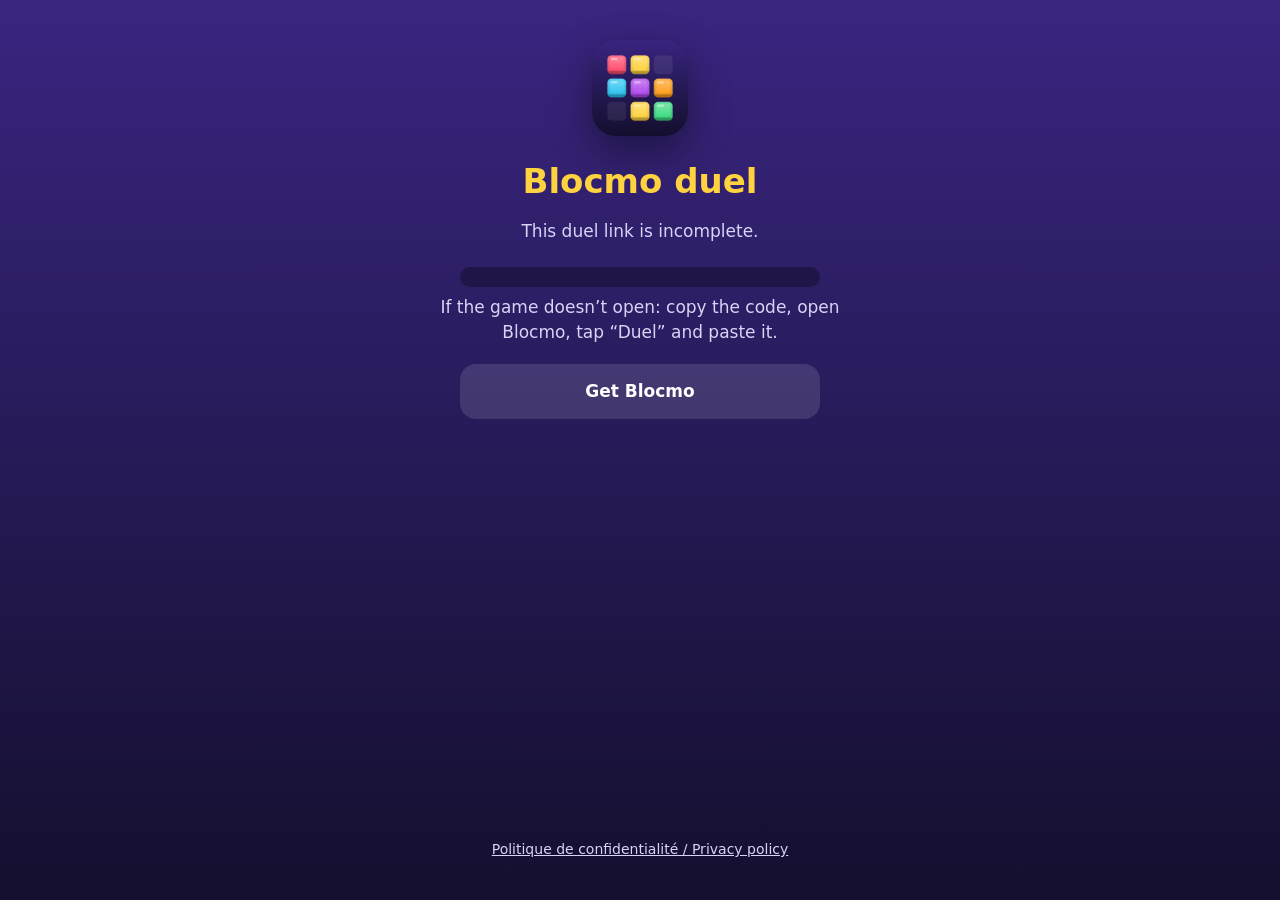
==== duel/index.html @ db6b0b0f "Liens de duel (page duel/ et App Links), politique de confidentialité et captures à jour Co-Authored" ====
<!doctype html>
<html lang="fr">
  <head>
    <meta charset="UTF-8" />
    <meta name="viewport" content="width=device-width, initial-scale=1" />
    <title>Duel Blocmo</title>
    <meta name="description" content="Un ami te défie sur Blocmo : mêmes pièces, 2 minutes, le meilleur score gagne." />
    <meta name="robots" content="noindex" />
    <link rel="icon" href="../icon.png" />
    <style>
      :root { --bg1: #3a2580; --bg2: #140f2e; --accent: #ffd23f; }
      * { box-sizing: border-box; }
      body { margin: 0; min-height: 100vh; background: linear-gradient(180deg, var(--bg1), var(--bg2)); color: #fff; font: 17px/1.5 system-ui, -apple-system, 'Segoe UI', Roboto, sans-serif; display: flex; flex-direction: column; align-items: center; text-align: center; padding: 40px 16px; }
      img.icon { width: 96px; height: 96px; border-radius: 24px; box-shadow: 0 16px 40px rgba(0,0,0,.4); }
      h1 { font-size: 34px; margin: 20px 0 4px; color: var(--accent); }
      .vs { margin: 10px 0 4px; font-size: 22px; font-weight: 700; }
      .score { font-size: 52px; font-weight: 800; line-height: 1.1; }
      p { max-width: 460px; color: #d9d3f5; margin: 8px auto; }
      .btn { display: block; width: min(100%, 360px); margin: 10px auto 0; padding: 15px 22px; border: none; border-radius: 16px; font: inherit; font-weight: 700; text-decoration: none; cursor: pointer; }
      .primary { background: linear-gradient(180deg, #ffd84a, #ffa41c); color: #3d1d00; }
      .ghost { background: rgba(255,255,255,.12); color: #fff; }
      code { display: block; width: min(100%, 360px); margin: 14px auto 0; padding: 10px; border-radius: 12px; background: rgba(0,0,0,.3); color: #d9d3f5; font-size: 12px; word-break: break-all; user-select: all; }
      .hidden { display: none; }
      footer { margin-top: auto; padding-top: 36px; font-size: 14px; }
      footer a { color: #d9d3f5; }
    </style>
  </head>
  <body>
    <img class="icon" src="../icon.png" alt="Blocmo" />
    <h1 id="title">Duel Blocmo</h1>
    <div id="challenge" class="hidden">
      <div class="vs" id="vs"></div>
      <div class="score" id="score"></div>
    </div>
    <p id="rules"></p>
    <a class="btn primary" id="open" href="#"></a>
    <button class="btn ghost" id="copy" type="button"></button>
    <code id="code"></code>
    <p id="how"></p>
    <!-- Remplace href par le lien de la fiche Play Store après publication -->
    <a class="btn ghost" id="store" href="https://play.google.com/store/apps/details?id=fr.blocmo.game"></a>
    <footer><a href="../privacy.html">Politique de confidentialité / Privacy policy</a></footer>
    <script>
      // Le code de duel est après le « # » : il reste dans le navigateur, il n'est jamais envoyé au serveur.
      const T = {
        fr: ['Duel Blocmo', '{name} te défie', 'Mêmes pièces pour vous deux, 2 minutes chacun. Le meilleur score gagne !', 'Relever le défi dans Blocmo', 'Copier le code', 'Code copié !', 'Si le jeu ne s’ouvre pas : copie le code, ouvre Blocmo, touche « Duel » puis colle-le.', 'Installer Blocmo', 'Ce lien de duel est incomplet.'],
        en: ['Blocmo duel', '{name} challenges you', 'Same pieces for both of you, 2 minutes each. Highest score wins!', 'Take the challenge in Blocmo', 'Copy the code', 'Code copied!', 'If the game doesn’t open: copy the code, open Blocmo, tap “Duel” and paste it.', 'Get Blocmo', 'This duel link is incomplete.'],
        es: ['Duelo Blocmo', '{name} te reta', 'Las mismas piezas para los dos, 2 minutos cada uno. ¡Gana la mejor puntuación!', 'Aceptar el reto en Blocmo', 'Copiar el código', '¡Código copiado!', 'Si el juego no se abre: copia el código, abre Blocmo, toca «Duelo» y pégalo.', 'Instalar Blocmo', 'Este enlace de duelo está incompleto.'],
        de: ['Blocmo-Duell', '{name} fordert dich heraus', 'Gleiche Teile für beide, je 2 Minuten. Die höchste Punktzahl gewinnt!', 'Herausforderung in Blocmo annehmen', 'Code kopieren', 'Code kopiert!', 'Falls sich das Spiel nicht öffnet: Code kopieren, Blocmo öffnen, auf „Duell“ tippen und einfügen.', 'Blocmo holen', 'Dieser Duell-Link ist unvollständig.'],
        pt: ['Duelo Blocmo', '{name} desafiou você', 'As mesmas peças para os dois, 2 minutos cada. Vence a maior pontuação!', 'Aceitar o desafio no Blocmo', 'Copiar o código', 'Código copiado!', 'Se o jogo não abrir: copie o código, abra o Blocmo, toque em “Duelo” e cole.', 'Instalar Blocmo', 'Este link de duelo está incompleto.'],
        it: ['Sfida Blocmo', '{name} ti sfida', 'Stessi pezzi per entrambi, 2 minuti a testa. Vince il punteggio più alto!', 'Accetta la sfida in Blocmo', 'Copia il codice', 'Codice copiato!', 'Se il gioco non si apre: copia il codice, apri Blocmo, tocca “Sfida” e incollalo.', 'Installa Blocmo', 'Questo link di sfida è incompleto.'],
        ja: ['Blocmo 対戦', '{name}からの挑戦', '2人とも同じピース、持ち時間は各2分。スコアが高い方の勝ち！', 'Blocmoで挑戦を受ける', 'コードをコピー', 'コピーしました！', 'ゲームが開かないときは、コードをコピーしてBlocmoを開き、「対戦」に貼り付けてね。', 'Blocmoを入手', 'この対戦リンクは不完全です。'],
        ko: ['Blocmo 대결', '{name}님의 도전', '두 사람 모두 같은 블록, 각자 2분. 점수가 높은 사람이 승리!', 'Blocmo에서 도전 수락', '코드 복사', '복사했어요!', '게임이 열리지 않으면 코드를 복사해 Blocmo의 「대결」에 붙여 넣으세요.', 'Blocmo 받기', '대결 링크가 불완전해요.'],
        'zh-Hans': ['Blocmo 对战', '{name} 向你发起挑战', '双方方块完全相同，每人2分钟。分数高者获胜！', '在 Blocmo 中应战', '复制代码', '已复制！', '如果游戏没有打开：复制代码，打开 Blocmo，点「对战」并粘贴。', '获取 Blocmo', '此对战链接不完整。'],
        'zh-Hant': ['Blocmo 對戰', '{name} 向你發起挑戰', '雙方方塊完全相同，每人2分鐘。分數高者獲勝！', '在 Blocmo 中應戰', '複製代碼', '已複製！', '如果遊戲沒有開啟：複製代碼，開啟 Blocmo，點「對戰」並貼上。', '取得 Blocmo', '此對戰連結不完整。'],
        tr: ['Blocmo düellosu', '{name} sana meydan okuyor', 'İki oyuncuya da aynı parçalar, herkese 2 dakika. En yüksek puan kazanır!', 'Blocmo’da meydan okumayı kabul et', 'Kodu kopyala', 'Kod kopyalandı!', 'Oyun açılmazsa: kodu kopyala, Blocmo’yu aç, «Düello»ya dokun ve yapıştır.', 'Blocmo’yu indir', 'Bu düello bağlantısı eksik.'],
        ru: ['Дуэль Blocmo', '{name} бросает тебе вызов', 'Одинаковые фигуры у обоих, по 2 минуты. Побеждает больший счёт!', 'Принять вызов в Blocmo', 'Скопировать код', 'Код скопирован!', 'Если игра не открылась: скопируй код, открой Blocmo, нажми «Дуэль» и вставь его.', 'Установить Blocmo', 'Ссылка на дуэль неполная.'],
        id: ['Duel Blocmo', '{name} menantangmu', 'Keping sama untuk kalian berdua, masing-masing 2 menit. Skor tertinggi menang!', 'Terima tantangan di Blocmo', 'Salin kode', 'Kode disalin!', 'Jika game tidak terbuka: salin kode, buka Blocmo, ketuk “Duel” lalu tempel.', 'Pasang Blocmo', 'Tautan duel ini tidak lengkap.'],
        nl: ['Blocmo-duel', '{name} daagt je uit', 'Dezelfde blokken voor allebei, 2 minuten per speler. De hoogste score wint!', 'Uitdaging aannemen in Blocmo', 'Code kopiëren', 'Code gekopieerd!', 'Opent het spel niet? Kopieer de code, open Blocmo, tik op „Duel” en plak hem.', 'Blocmo downloaden', 'Deze duellink is onvolledig.'],
        pl: ['Pojedynek Blocmo', '{name} rzuca ci wyzwanie', 'Te same klocki dla obu graczy, po 2 minuty. Wygrywa wyższy wynik!', 'Przyjmij wyzwanie w Blocmo', 'Kopiuj kod', 'Skopiowano!', 'Jeśli gra się nie otworzy: skopiuj kod, otwórz Blocmo, dotknij „Pojedynek” i wklej go.', 'Pobierz Blocmo', 'Ten link do pojedynku jest niepełny.'],
        vi: ['Thách đấu Blocmo', '{name} thách đấu bạn', 'Cả hai cùng bộ khối, mỗi người 2 phút. Điểm cao hơn sẽ thắng!', 'Nhận lời trong Blocmo', 'Sao chép mã', 'Đã sao chép!', 'Nếu trò chơi không mở: sao chép mã, mở Blocmo, chạm “Đấu” rồi dán vào.', 'Tải Blocmo', 'Liên kết thách đấu bị thiếu.'],
        th: ['ดวล Blocmo', '{name} ท้าคุณ', 'ทั้งสองคนได้บล็อกเหมือนกัน คนละ 2 นาที คะแนนสูงกว่าชนะ!', 'รับคำท้าใน Blocmo', 'คัดลอกรหัส', 'คัดลอกแล้ว!', 'ถ้าเกมไม่เปิด: คัดลอกรหัส เปิด Blocmo แตะ “ดวล” แล้ววาง', 'ติดตั้ง Blocmo', 'ลิงก์ดวลนี้ไม่ครบ'],
        hi: ['Blocmo मुकाबला', '{name} ने तुम्हें चुनौती दी है', 'दोनों को एक जैसे ब्लॉक, हर किसी को 2 मिनट। ज़्यादा अंक वाला जीतेगा!', 'Blocmo में चुनौती स्वीकार करो', 'कोड कॉपी करो', 'कोड कॉपी हो गया!', 'अगर गेम न खुले: कोड कॉपी करो, Blocmo खोलो, “मुकाबला” पर टैप करके पेस्ट करो।', 'Blocmo पाओ', 'यह मुकाबले का लिंक अधूरा है।'],
      };
      // Mêmes noms que dans le jeu (src/core/profile.ts), dans le même ordre.
      const NAMES = ['Bloki', 'Zapo', 'Kiwi', 'Momo', 'Pixel', 'Nova', 'Tako', 'Yuzu', 'Luma', 'Ziggy', 'Pompon', 'Nugget', 'Mochi', 'Bubu', 'Fizz', 'Gizmo', 'Koko', 'Lulu', 'Miko', 'Nimbus', 'Oreo', 'Pipo', 'Quokka', 'Rumi', 'Sora', 'Tiko', 'Ubu', 'Vivi', 'Wasabi', 'Yoyo', 'Zuzu', 'Bibop', 'Caramel', 'Dodo', 'Elfi', 'Flipo', 'Gumbo', 'Hiko', 'Indi', 'Jojo', 'Kumo', 'Loopy', 'Maki', 'Nacho', 'Olly', 'Pepito', 'Ricky', 'Taro'];
      const pref = (navigator.languages || [navigator.language || 'en']).map((l) => (l || '').toLowerCase());
      let lang = 'en';
      for (const l of pref) {
        if (l.startsWith('zh')) { lang = /hant|tw|hk|mo/.test(l) ? 'zh-Hant' : 'zh-Hans'; break; }
        const c = l.split('-')[0] === 'in' ? 'id' : l.split('-')[0];
        if (T[c]) { lang = c; break; }
      }
      const t = T[lang];
      document.documentElement.lang = lang;
      const code = (location.hash.match(/[A-Za-z0-9_-]{20,}/) || [''])[0];
      const $ = (id) => document.getElementById(id);
      $('title').textContent = t[0];
      $('rules').textContent = t[2];
      $('open').textContent = t[3];
      $('copy').textContent = t[4];
      $('how').textContent = t[6];
      $('store').textContent = t[7];
      if (!code) {
        $('rules').textContent = t[8];
        $('open').classList.add('hidden');
        $('copy').classList.add('hidden');
      } else {
        $('code').textContent = code;
        $('open').href = 'blocmo://duel?c=' + code;
        // Lecture du pseudo et du score (format binaire du jeu, sans vérification : le jeu vérifie en rejouant).
        try {
          const B = 'ABCDEFGHIJKLMNOPQRSTUVWXYZabcdefghijklmnopqrstuvwxyz0123456789-_';
          const bytes = [];
          let buf = 0, bits = 0;
          for (const ch of code) { buf = (buf << 6) | B.indexOf(ch); bits += 6; if (bits >= 8) { bits -= 8; bytes.push((buf >> bits) & 255); } }
          let pos = 0;
          const u8 = () => bytes[pos++];
          const varint = () => { let n = 0, mul = 1; for (let i = 0; i < 5; i++) { const b = u8(); n += (b & 127) * mul; if (!(b & 128)) return n; mul *= 128; } return n; };
          if (u8() === 1) {
            pos += 8; // graine + identifiant
            const name = NAMES[u8() % NAMES.length];
            const num = String(varint() % 10000).padStart(4, '0');
            pos += 4; // avatar
            varint(); // niveau
            const score = varint();
            $('vs').textContent = t[1].replace('{name}', name + '#' + num);
            $('score').textContent = new Intl.NumberFormat(lang).format(score) + ' pts';
            $('challenge').classList.remove('hidden');
          }
        } catch (e) { /* code illisible : on affiche quand même les boutons */ }
      }
      $('copy').addEventListener('click', async () => {
        try { await navigator.clipboard.writeText(code); } catch (e) { /* le code reste sélectionnable */ }
        $('copy').textContent = t[5];
      });
    </script>
  </body>
</html>
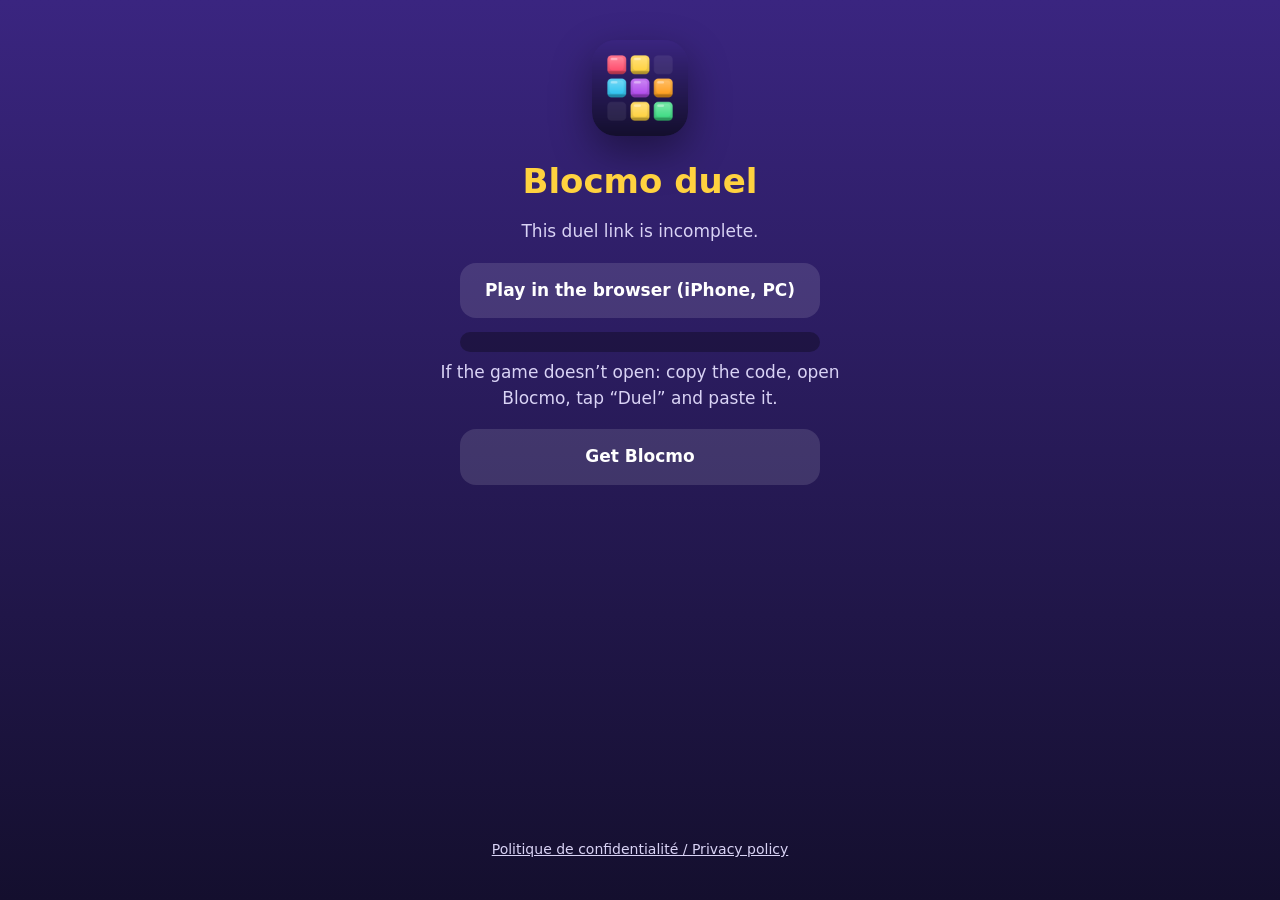
==== commit 586b6bf0: "Version navigateur de Blocmo (play/), page de duel « Jouer dans le navigateur », politique de confid" ====
--- a/duel/index.html
+++ b/duel/index.html
@@ -34,6 +34,7 @@
     </div>
     <p id="rules"></p>
     <a class="btn primary" id="open" href="#"></a>
+    <a class="btn ghost" id="web" href="../play/"></a>
     <button class="btn ghost" id="copy" type="button"></button>
     <code id="code"></code>
     <p id="how"></p>
@@ -43,24 +44,24 @@
     <script>
       // Le code de duel est après le « # » : il reste dans le navigateur, il n'est jamais envoyé au serveur.
       const T = {
-        fr: ['Duel Blocmo', '{name} te défie', 'Mêmes pièces pour vous deux, 2 minutes chacun. Le meilleur score gagne !', 'Relever le défi dans Blocmo', 'Copier le code', 'Code copié !', 'Si le jeu ne s’ouvre pas : copie le code, ouvre Blocmo, touche « Duel » puis colle-le.', 'Installer Blocmo', 'Ce lien de duel est incomplet.'],
-        en: ['Blocmo duel', '{name} challenges you', 'Same pieces for both of you, 2 minutes each. Highest score wins!', 'Take the challenge in Blocmo', 'Copy the code', 'Code copied!', 'If the game doesn’t open: copy the code, open Blocmo, tap “Duel” and paste it.', 'Get Blocmo', 'This duel link is incomplete.'],
-        es: ['Duelo Blocmo', '{name} te reta', 'Las mismas piezas para los dos, 2 minutos cada uno. ¡Gana la mejor puntuación!', 'Aceptar el reto en Blocmo', 'Copiar el código', '¡Código copiado!', 'Si el juego no se abre: copia el código, abre Blocmo, toca «Duelo» y pégalo.', 'Instalar Blocmo', 'Este enlace de duelo está incompleto.'],
-        de: ['Blocmo-Duell', '{name} fordert dich heraus', 'Gleiche Teile für beide, je 2 Minuten. Die höchste Punktzahl gewinnt!', 'Herausforderung in Blocmo annehmen', 'Code kopieren', 'Code kopiert!', 'Falls sich das Spiel nicht öffnet: Code kopieren, Blocmo öffnen, auf „Duell“ tippen und einfügen.', 'Blocmo holen', 'Dieser Duell-Link ist unvollständig.'],
-        pt: ['Duelo Blocmo', '{name} desafiou você', 'As mesmas peças para os dois, 2 minutos cada. Vence a maior pontuação!', 'Aceitar o desafio no Blocmo', 'Copiar o código', 'Código copiado!', 'Se o jogo não abrir: copie o código, abra o Blocmo, toque em “Duelo” e cole.', 'Instalar Blocmo', 'Este link de duelo está incompleto.'],
-        it: ['Sfida Blocmo', '{name} ti sfida', 'Stessi pezzi per entrambi, 2 minuti a testa. Vince il punteggio più alto!', 'Accetta la sfida in Blocmo', 'Copia il codice', 'Codice copiato!', 'Se il gioco non si apre: copia il codice, apri Blocmo, tocca “Sfida” e incollalo.', 'Installa Blocmo', 'Questo link di sfida è incompleto.'],
-        ja: ['Blocmo 対戦', '{name}からの挑戦', '2人とも同じピース、持ち時間は各2分。スコアが高い方の勝ち！', 'Blocmoで挑戦を受ける', 'コードをコピー', 'コピーしました！', 'ゲームが開かないときは、コードをコピーしてBlocmoを開き、「対戦」に貼り付けてね。', 'Blocmoを入手', 'この対戦リンクは不完全です。'],
-        ko: ['Blocmo 대결', '{name}님의 도전', '두 사람 모두 같은 블록, 각자 2분. 점수가 높은 사람이 승리!', 'Blocmo에서 도전 수락', '코드 복사', '복사했어요!', '게임이 열리지 않으면 코드를 복사해 Blocmo의 「대결」에 붙여 넣으세요.', 'Blocmo 받기', '대결 링크가 불완전해요.'],
-        'zh-Hans': ['Blocmo 对战', '{name} 向你发起挑战', '双方方块完全相同，每人2分钟。分数高者获胜！', '在 Blocmo 中应战', '复制代码', '已复制！', '如果游戏没有打开：复制代码，打开 Blocmo，点「对战」并粘贴。', '获取 Blocmo', '此对战链接不完整。'],
-        'zh-Hant': ['Blocmo 對戰', '{name} 向你發起挑戰', '雙方方塊完全相同，每人2分鐘。分數高者獲勝！', '在 Blocmo 中應戰', '複製代碼', '已複製！', '如果遊戲沒有開啟：複製代碼，開啟 Blocmo，點「對戰」並貼上。', '取得 Blocmo', '此對戰連結不完整。'],
-        tr: ['Blocmo düellosu', '{name} sana meydan okuyor', 'İki oyuncuya da aynı parçalar, herkese 2 dakika. En yüksek puan kazanır!', 'Blocmo’da meydan okumayı kabul et', 'Kodu kopyala', 'Kod kopyalandı!', 'Oyun açılmazsa: kodu kopyala, Blocmo’yu aç, «Düello»ya dokun ve yapıştır.', 'Blocmo’yu indir', 'Bu düello bağlantısı eksik.'],
-        ru: ['Дуэль Blocmo', '{name} бросает тебе вызов', 'Одинаковые фигуры у обоих, по 2 минуты. Побеждает больший счёт!', 'Принять вызов в Blocmo', 'Скопировать код', 'Код скопирован!', 'Если игра не открылась: скопируй код, открой Blocmo, нажми «Дуэль» и вставь его.', 'Установить Blocmo', 'Ссылка на дуэль неполная.'],
-        id: ['Duel Blocmo', '{name} menantangmu', 'Keping sama untuk kalian berdua, masing-masing 2 menit. Skor tertinggi menang!', 'Terima tantangan di Blocmo', 'Salin kode', 'Kode disalin!', 'Jika game tidak terbuka: salin kode, buka Blocmo, ketuk “Duel” lalu tempel.', 'Pasang Blocmo', 'Tautan duel ini tidak lengkap.'],
-        nl: ['Blocmo-duel', '{name} daagt je uit', 'Dezelfde blokken voor allebei, 2 minuten per speler. De hoogste score wint!', 'Uitdaging aannemen in Blocmo', 'Code kopiëren', 'Code gekopieerd!', 'Opent het spel niet? Kopieer de code, open Blocmo, tik op „Duel” en plak hem.', 'Blocmo downloaden', 'Deze duellink is onvolledig.'],
-        pl: ['Pojedynek Blocmo', '{name} rzuca ci wyzwanie', 'Te same klocki dla obu graczy, po 2 minuty. Wygrywa wyższy wynik!', 'Przyjmij wyzwanie w Blocmo', 'Kopiuj kod', 'Skopiowano!', 'Jeśli gra się nie otworzy: skopiuj kod, otwórz Blocmo, dotknij „Pojedynek” i wklej go.', 'Pobierz Blocmo', 'Ten link do pojedynku jest niepełny.'],
-        vi: ['Thách đấu Blocmo', '{name} thách đấu bạn', 'Cả hai cùng bộ khối, mỗi người 2 phút. Điểm cao hơn sẽ thắng!', 'Nhận lời trong Blocmo', 'Sao chép mã', 'Đã sao chép!', 'Nếu trò chơi không mở: sao chép mã, mở Blocmo, chạm “Đấu” rồi dán vào.', 'Tải Blocmo', 'Liên kết thách đấu bị thiếu.'],
-        th: ['ดวล Blocmo', '{name} ท้าคุณ', 'ทั้งสองคนได้บล็อกเหมือนกัน คนละ 2 นาที คะแนนสูงกว่าชนะ!', 'รับคำท้าใน Blocmo', 'คัดลอกรหัส', 'คัดลอกแล้ว!', 'ถ้าเกมไม่เปิด: คัดลอกรหัส เปิด Blocmo แตะ “ดวล” แล้ววาง', 'ติดตั้ง Blocmo', 'ลิงก์ดวลนี้ไม่ครบ'],
-        hi: ['Blocmo मुकाबला', '{name} ने तुम्हें चुनौती दी है', 'दोनों को एक जैसे ब्लॉक, हर किसी को 2 मिनट। ज़्यादा अंक वाला जीतेगा!', 'Blocmo में चुनौती स्वीकार करो', 'कोड कॉपी करो', 'कोड कॉपी हो गया!', 'अगर गेम न खुले: कोड कॉपी करो, Blocmo खोलो, “मुकाबला” पर टैप करके पेस्ट करो।', 'Blocmo पाओ', 'यह मुकाबले का लिंक अधूरा है।'],
+        fr: ['Duel Blocmo', '{name} te défie', 'Mêmes pièces pour vous deux, 2 minutes chacun. Le meilleur score gagne !', 'Relever le défi dans Blocmo', 'Copier le code', 'Code copié !', 'Si le jeu ne s’ouvre pas : copie le code, ouvre Blocmo, touche « Duel » puis colle-le.', 'Installer Blocmo', 'Ce lien de duel est incomplet.', 'Jouer dans le navigateur (iPhone, PC)'],
+        en: ['Blocmo duel', '{name} challenges you', 'Same pieces for both of you, 2 minutes each. Highest score wins!', 'Take the challenge in Blocmo', 'Copy the code', 'Code copied!', 'If the game doesn’t open: copy the code, open Blocmo, tap “Duel” and paste it.', 'Get Blocmo', 'This duel link is incomplete.', 'Play in the browser (iPhone, PC)'],
+        es: ['Duelo Blocmo', '{name} te reta', 'Las mismas piezas para los dos, 2 minutos cada uno. ¡Gana la mejor puntuación!', 'Aceptar el reto en Blocmo', 'Copiar el código', '¡Código copiado!', 'Si el juego no se abre: copia el código, abre Blocmo, toca «Duelo» y pégalo.', 'Instalar Blocmo', 'Este enlace de duelo está incompleto.', 'Jugar en el navegador (iPhone, PC)'],
+        de: ['Blocmo-Duell', '{name} fordert dich heraus', 'Gleiche Teile für beide, je 2 Minuten. Die höchste Punktzahl gewinnt!', 'Herausforderung in Blocmo annehmen', 'Code kopieren', 'Code kopiert!', 'Falls sich das Spiel nicht öffnet: Code kopieren, Blocmo öffnen, auf „Duell“ tippen und einfügen.', 'Blocmo holen', 'Dieser Duell-Link ist unvollständig.', 'Im Browser spielen (iPhone, PC)'],
+        pt: ['Duelo Blocmo', '{name} desafiou você', 'As mesmas peças para os dois, 2 minutos cada. Vence a maior pontuação!', 'Aceitar o desafio no Blocmo', 'Copiar o código', 'Código copiado!', 'Se o jogo não abrir: copie o código, abra o Blocmo, toque em “Duelo” e cole.', 'Instalar Blocmo', 'Este link de duelo está incompleto.', 'Jogar no navegador (iPhone, PC)'],
+        it: ['Sfida Blocmo', '{name} ti sfida', 'Stessi pezzi per entrambi, 2 minuti a testa. Vince il punteggio più alto!', 'Accetta la sfida in Blocmo', 'Copia il codice', 'Codice copiato!', 'Se il gioco non si apre: copia il codice, apri Blocmo, tocca “Sfida” e incollalo.', 'Installa Blocmo', 'Questo link di sfida è incompleto.', 'Gioca nel browser (iPhone, PC)'],
+        ja: ['Blocmo 対戦', '{name}からの挑戦', '2人とも同じピース、持ち時間は各2分。スコアが高い方の勝ち！', 'Blocmoで挑戦を受ける', 'コードをコピー', 'コピーしました！', 'ゲームが開かないときは、コードをコピーしてBlocmoを開き、「対戦」に貼り付けてね。', 'Blocmoを入手', 'この対戦リンクは不完全です。', 'ブラウザで遊ぶ（iPhone・PC）'],
+        ko: ['Blocmo 대결', '{name}님의 도전', '두 사람 모두 같은 블록, 각자 2분. 점수가 높은 사람이 승리!', 'Blocmo에서 도전 수락', '코드 복사', '복사했어요!', '게임이 열리지 않으면 코드를 복사해 Blocmo의 「대결」에 붙여 넣으세요.', 'Blocmo 받기', '대결 링크가 불완전해요.', '브라우저에서 플레이 (iPhone, PC)'],
+        'zh-Hans': ['Blocmo 对战', '{name} 向你发起挑战', '双方方块完全相同，每人2分钟。分数高者获胜！', '在 Blocmo 中应战', '复制代码', '已复制！', '如果游戏没有打开：复制代码，打开 Blocmo，点「对战」并粘贴。', '获取 Blocmo', '此对战链接不完整。', '在浏览器中玩（iPhone、电脑）'],
+        'zh-Hant': ['Blocmo 對戰', '{name} 向你發起挑戰', '雙方方塊完全相同，每人2分鐘。分數高者獲勝！', '在 Blocmo 中應戰', '複製代碼', '已複製！', '如果遊戲沒有開啟：複製代碼，開啟 Blocmo，點「對戰」並貼上。', '取得 Blocmo', '此對戰連結不完整。', '在瀏覽器中玩（iPhone、電腦）'],
+        tr: ['Blocmo düellosu', '{name} sana meydan okuyor', 'İki oyuncuya da aynı parçalar, herkese 2 dakika. En yüksek puan kazanır!', 'Blocmo’da meydan okumayı kabul et', 'Kodu kopyala', 'Kod kopyalandı!', 'Oyun açılmazsa: kodu kopyala, Blocmo’yu aç, «Düello»ya dokun ve yapıştır.', 'Blocmo’yu indir', 'Bu düello bağlantısı eksik.', 'Tarayıcıda oyna (iPhone, PC)'],
+        ru: ['Дуэль Blocmo', '{name} бросает тебе вызов', 'Одинаковые фигуры у обоих, по 2 минуты. Побеждает больший счёт!', 'Принять вызов в Blocmo', 'Скопировать код', 'Код скопирован!', 'Если игра не открылась: скопируй код, открой Blocmo, нажми «Дуэль» и вставь его.', 'Установить Blocmo', 'Ссылка на дуэль неполная.', 'Играть в браузере (iPhone, ПК)'],
+        id: ['Duel Blocmo', '{name} menantangmu', 'Keping sama untuk kalian berdua, masing-masing 2 menit. Skor tertinggi menang!', 'Terima tantangan di Blocmo', 'Salin kode', 'Kode disalin!', 'Jika game tidak terbuka: salin kode, buka Blocmo, ketuk “Duel” lalu tempel.', 'Pasang Blocmo', 'Tautan duel ini tidak lengkap.', 'Main di browser (iPhone, PC)'],
+        nl: ['Blocmo-duel', '{name} daagt je uit', 'Dezelfde blokken voor allebei, 2 minuten per speler. De hoogste score wint!', 'Uitdaging aannemen in Blocmo', 'Code kopiëren', 'Code gekopieerd!', 'Opent het spel niet? Kopieer de code, open Blocmo, tik op „Duel” en plak hem.', 'Blocmo downloaden', 'Deze duellink is onvolledig.', 'Speel in de browser (iPhone, pc)'],
+        pl: ['Pojedynek Blocmo', '{name} rzuca ci wyzwanie', 'Te same klocki dla obu graczy, po 2 minuty. Wygrywa wyższy wynik!', 'Przyjmij wyzwanie w Blocmo', 'Kopiuj kod', 'Skopiowano!', 'Jeśli gra się nie otworzy: skopiuj kod, otwórz Blocmo, dotknij „Pojedynek” i wklej go.', 'Pobierz Blocmo', 'Ten link do pojedynku jest niepełny.', 'Graj w przeglądarce (iPhone, PC)'],
+        vi: ['Thách đấu Blocmo', '{name} thách đấu bạn', 'Cả hai cùng bộ khối, mỗi người 2 phút. Điểm cao hơn sẽ thắng!', 'Nhận lời trong Blocmo', 'Sao chép mã', 'Đã sao chép!', 'Nếu trò chơi không mở: sao chép mã, mở Blocmo, chạm “Đấu” rồi dán vào.', 'Tải Blocmo', 'Liên kết thách đấu bị thiếu.', 'Chơi trên trình duyệt (iPhone, PC)'],
+        th: ['ดวล Blocmo', '{name} ท้าคุณ', 'ทั้งสองคนได้บล็อกเหมือนกัน คนละ 2 นาที คะแนนสูงกว่าชนะ!', 'รับคำท้าใน Blocmo', 'คัดลอกรหัส', 'คัดลอกแล้ว!', 'ถ้าเกมไม่เปิด: คัดลอกรหัส เปิด Blocmo แตะ “ดวล” แล้ววาง', 'ติดตั้ง Blocmo', 'ลิงก์ดวลนี้ไม่ครบ', 'เล่นบนเบราว์เซอร์ (iPhone, PC)'],
+        hi: ['Blocmo मुकाबला', '{name} ने तुम्हें चुनौती दी है', 'दोनों को एक जैसे ब्लॉक, हर किसी को 2 मिनट। ज़्यादा अंक वाला जीतेगा!', 'Blocmo में चुनौती स्वीकार करो', 'कोड कॉपी करो', 'कोड कॉपी हो गया!', 'अगर गेम न खुले: कोड कॉपी करो, Blocmo खोलो, “मुकाबला” पर टैप करके पेस्ट करो।', 'Blocmo पाओ', 'यह मुकाबले का लिंक अधूरा है।', 'ब्राउज़र में खेलो (iPhone, PC)'],
       };
       // Mêmes noms que dans le jeu (src/core/profile.ts), dans le même ordre.
       const NAMES = ['Bloki', 'Zapo', 'Kiwi', 'Momo', 'Pixel', 'Nova', 'Tako', 'Yuzu', 'Luma', 'Ziggy', 'Pompon', 'Nugget', 'Mochi', 'Bubu', 'Fizz', 'Gizmo', 'Koko', 'Lulu', 'Miko', 'Nimbus', 'Oreo', 'Pipo', 'Quokka', 'Rumi', 'Sora', 'Tiko', 'Ubu', 'Vivi', 'Wasabi', 'Yoyo', 'Zuzu', 'Bibop', 'Caramel', 'Dodo', 'Elfi', 'Flipo', 'Gumbo', 'Hiko', 'Indi', 'Jojo', 'Kumo', 'Loopy', 'Maki', 'Nacho', 'Olly', 'Pepito', 'Ricky', 'Taro'];
@@ -81,13 +82,16 @@
       $('copy').textContent = t[4];
       $('how').textContent = t[6];
       $('store').textContent = t[7];
+      $('web').textContent = t[9];
       if (!code) {
         $('rules').textContent = t[8];
         $('open').classList.add('hidden');
         $('copy').classList.add('hidden');
+        $('web').href = '../play/';
       } else {
         $('code').textContent = code;
         $('open').href = 'blocmo://duel?c=' + code;
+        $('web').href = '../play/#duel=' + code;
         // Lecture du pseudo et du score (format binaire du jeu, sans vérification : le jeu vérifie en rejouant).
         try {
           const B = 'ABCDEFGHIJKLMNOPQRSTUVWXYZabcdefghijklmnopqrstuvwxyz0123456789-_';
